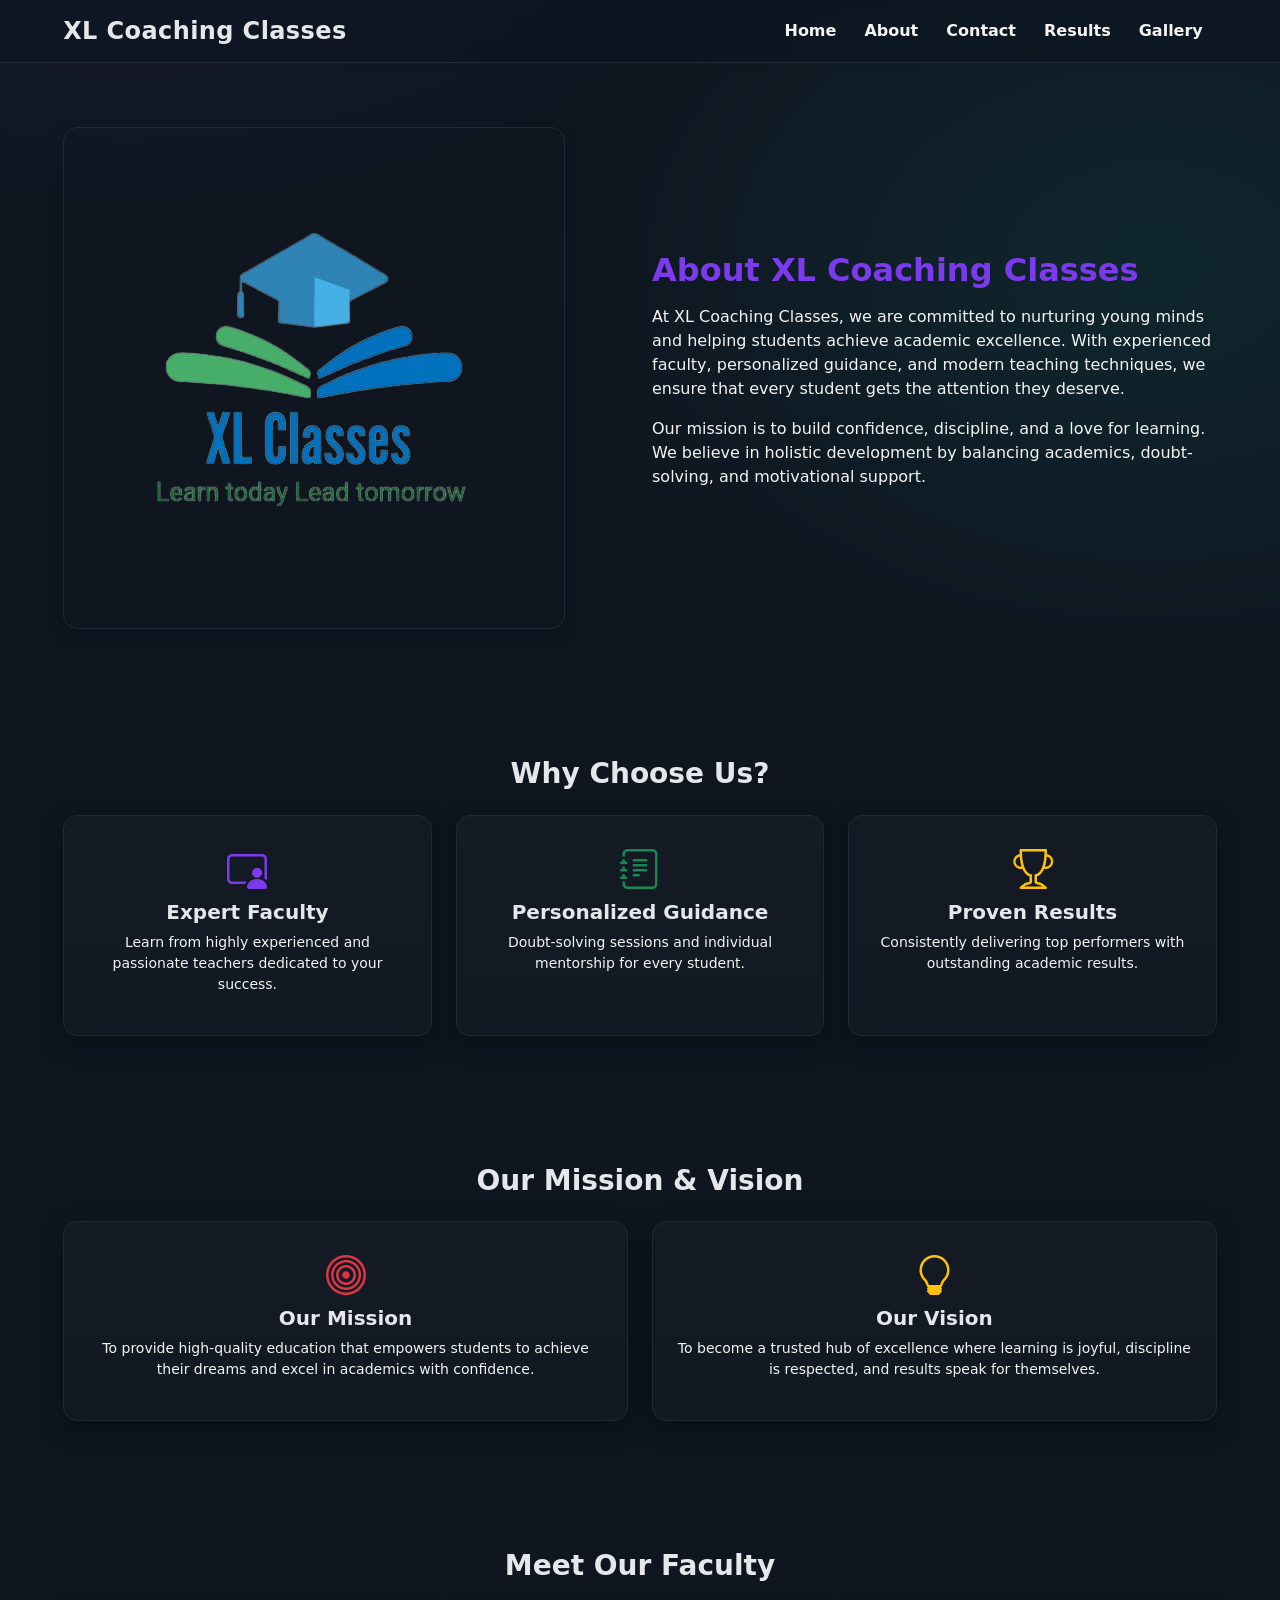
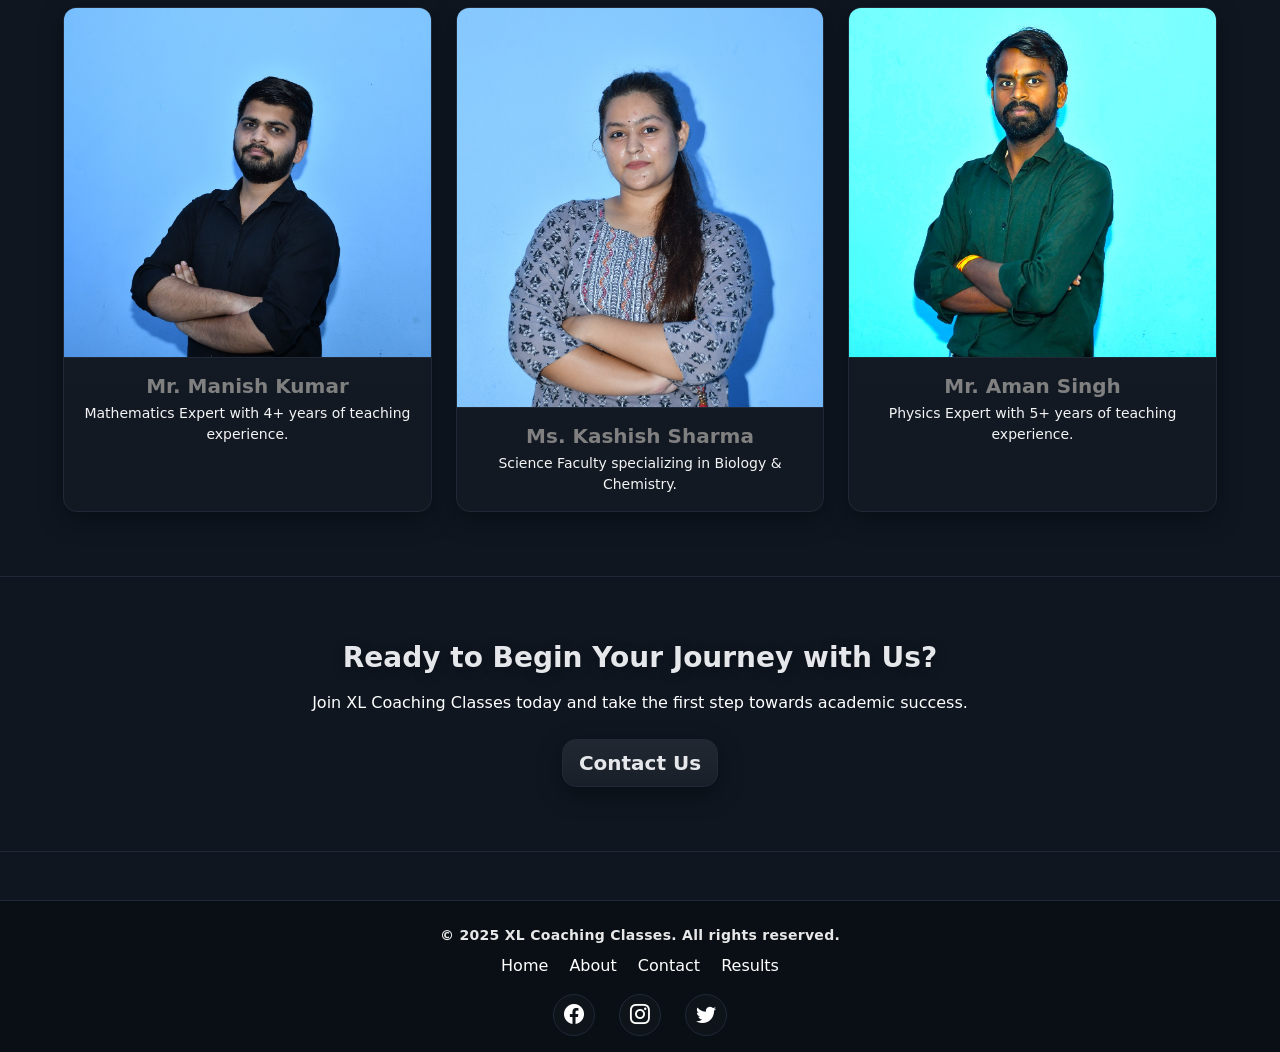
==== about.html @ 8166fb9c "Add files via upload" ====
<!DOCTYPE html>
<html lang="en">

<head>
    <meta charset="UTF-8">
    <meta name="viewport" content="width=device-width, initial-scale=1.0">
    <title>XL CLASSES || LEARN TODAY LEAD TOMORROW</title>
    <link rel="stylesheet" href="styles.css">
    <link href="https://cdn.jsdelivr.net/npm/bootstrap@5.3.3/dist/css/bootstrap.min.css" rel="stylesheet"
        integrity="sha384-QWTKZyjpPEjISv5WaRU9OFeRpok6YctnYmDr5pNlyT2bRjXh0JMhjY6hW+ALEwIH" crossorigin="anonymous">
    <style>
        :root {
            --bg: #0b0f14;
            --panel: #0f1620;
            --muted: #1b2430;
            --text: #e5e7eb;
            --text-dim: #f4f4f4;
            --accent: #7c3aed;
            --accent-2: #14b8a6;
            --border: #1f2937;
            --ring: #2563eb;
            --shadow: 0 8px 24px rgba(0, 0, 0, 0.35);
            --radius: 14px;
            --speed: 180ms;
        }

        html,
        body {
            background: radial-gradient(1200px 800px at 10% -10%, rgba(124, 58, 237, 0.12), transparent 60%),
                radial-gradient(1000px 700px at 90% 10%, rgba(20, 184, 166, 0.10), transparent 60%),
                var(--bg);
            color: var(--text);
            -webkit-font-smoothing: antialiased;
            -moz-osx-font-smoothing: grayscale;
        }

        .bg-light {
            background-color: var(--panel) !important;
        }

        .text-primary {
            color: var(--accent) !important;
        }

        .custom-navbar {
            position: sticky;
            top: 0;
            z-index: 1030;
            background: rgba(15, 22, 32, 0.7) !important;
            backdrop-filter: saturate(120%) blur(10px);
            border-bottom: 1px solid var(--border);
        }

        .custom-navbar .navbar-brand {
            letter-spacing: .4px;
            color: var(--text) !important;
        }

        .custom-navbar .nav-link {
            color: var(--text-dim) !important;
            position: relative;
            transition: color var(--speed) ease;
            padding-inline: clamp(.5rem, 1.2vw, .85rem);
        }

        .custom-navbar .nav-link:hover,
        .custom-navbar .nav-link:focus {
            color: var(--text) !important;
        }

        .custom-navbar .nav-link::after {
            content: "";
            position: absolute;
            left: 10%;
            right: 10%;
            bottom: 6px;
            height: 2px;
            background: linear-gradient(90deg, var(--accent), var(--accent-2));
            transform: scaleX(0);
            transform-origin: left;
            transition: transform var(--speed) ease;
            border-radius: 2px;
        }

        .custom-navbar .nav-link:hover::after,
        .custom-navbar .nav-link:focus::after {
            transform: scaleX(1);
        }

        .navbar-toggler {
            border-color: var(--border) !important;
        }

        .navbar-toggler:focus {
            box-shadow: 0 0 0 3px rgba(37, 99, 235, .35);
        }

        .dropdown-menu {
            background: var(--panel);
            border: 1px solid var(--border);
        }

        .dropdown-item {
            color: var(--text-dim);
            transition: background var(--speed) ease, color var(--speed) ease;
        }

        .dropdown-item:hover,
        .dropdown-item:focus {
            background: var(--muted);
            color: var(--text);
        }

        section.py-5 {
            padding-block: clamp(2rem, 6vw, 4rem) !important;
        }

        .container {
            max-width: min(1200px, 92vw);
        }

        h2,
        h3,
        h5 {
            color: var(--text);
        }

        .text-muted {
            color: var(--text-dim) !important;
        }

        .img-fluid.rounded {
            border-radius: var(--radius) !important;
            box-shadow: var(--shadow);
            border: 1px solid var(--border);
        }

        .p-4.bg-white,
        .p-4.bg-light,
        .card {
            background: linear-gradient(180deg, rgba(255, 255, 255, 0.02), rgba(255, 255, 255, 0.01)) !important;
            border: 1px solid var(--border) !important;
            border-radius: var(--radius) !important;
            box-shadow: var(--shadow) !important;
            transition: transform var(--speed) ease, box-shadow var(--speed) ease, border-color var(--speed) ease;
        }

        .card:hover,
        .p-4.bg-light:hover,
        .p-4.bg-white:hover {
            transform: translateY(-4px);
            box-shadow: 0 14px 36px rgba(0, 0, 0, 0.45);
            border-color: rgba(124, 58, 237, 0.35) !important;
        }

        .card-img-top {
            object-fit: cover;
            border-top-left-radius: calc(var(--radius) - 2px);
            border-top-right-radius: calc(var(--radius) - 2px);
            border-bottom: 1px solid var(--border);
        }

        .card-title {
            color: grey;
            margin-bottom: .35rem;
        }

        .card-text {
            color: var(--text-dim);
        }

        .btn {
            border-radius: var(--radius);
            transition: transform var(--speed) ease, box-shadow var(--speed) ease, background var(--speed) ease, border-color var(--speed) ease;
        }

        .btn-light {
            color: var(--text);
            background: linear-gradient(180deg, rgba(255, 255, 255, 0.08), rgba(255, 255, 255, 0.04));
            border: 1px solid var(--border);
            box-shadow: var(--shadow);
        }

        .btn-light:hover,
        .btn-light:focus {
            transform: translateY(-1px);
            background: linear-gradient(180deg, rgba(255, 255, 255, 0.12), rgba(255, 255, 255, 0.06));
            box-shadow: 0 10px 28px rgba(0, 0, 0, 0.45);
        }

        .cta-section {
            background: linear-gradient(180deg, rgba(15, 22, 32, 0.6), rgba(15, 22, 32, 0.8));
            border-top: 1px solid var(--border);
            border-bottom: 1px solid var(--border);
            text-align: center;
        }

        footer.bg-dark {
            background: #0a0f15 !important;
            border-top: 1px solid var(--border);
        }

        footer a {
            color: var(--text-dim) !important;
        }

        footer a:hover,
        footer a:focus {
            color: var(--text) !important;
            text-decoration: none;
        }

        footer .d-flex.justify-content-center a {
            display: inline-flex;
            align-items: center;
            justify-content: center;
            width: 42px;
            height: 42px;
            border-radius: 50%;
            border: 1px solid var(--border);
            background: rgba(255, 255, 255, 0.02);
            transition: transform var(--speed) ease, border-color var(--speed) ease, background var(--speed) ease;
        }

        footer .d-flex.justify-content-center a:hover,
        footer .d-flex.justify-content-center a:focus {
            transform: translateY(-2px);
            background: rgba(124, 58, 237, 0.12);
            border-color: rgba(124, 58, 237, 0.45);
        }

        @media (max-width: 991.98px) {
            .custom-navbar .navbar-collapse {
                background: rgba(15, 22, 32, 0.95);
                border: 1px solid var(--border);
                border-radius: var(--radius);
                padding: .75rem;
                margin-top: .5rem;
            }
        }

        @media (prefers-reduced-motion: reduce) {
            * {
                transition: none !important;
                animation: none !important;
                scroll-behavior: auto !important;
            }
        }

        :focus-visible {
            outline: 2px solid var(--ring);
            outline-offset: 2px;
        }
    </style>
</head>

<body class="bg-light">

    <!-- Navbar -->
    <nav class="navbar navbar-expand-lg navbar-dark bg-primary shadow-sm custom-navbar">
        <div class="container">
            <!-- Brand / Logo -->
            <a class="navbar-brand fw-bold fs-4" href="./index.html">XL Coaching Classes</a>

            <!-- Mobile Toggle -->
            <button class="navbar-toggler" type="button" data-bs-toggle="collapse" data-bs-target="#navbarNav"
                aria-controls="navbarNav" aria-expanded="false" aria-label="Toggle navigation">
                <span class="navbar-toggler-icon"></span>
            </button>

            <!-- Links -->
            <div class="collapse navbar-collapse" id="navbarNav">
                <ul class="navbar-nav ms-auto align-items-lg-center">
                    <li class="nav-item">
                        <a class="nav-link fw-semibold" href="./index.html">Home</a>
                    </li>
                    <li class="nav-item">
                        <a class="nav-link fw-semibold" href="./about.html">About</a>
                    </li>
                    <li class="nav-item">
                        <a class="nav-link fw-semibold" href="./contact.html">Contact</a>
                    </li>
                    <li class="nav-item">
                        <a class="nav-link fw-semibold" href="./result.html">Results</a>
                    </li>
                    <!-- ✅ Gallery Dropdown -->
                    <li class="nav-item dropdown">
                        <a class="nav-link fw-semibold dropdown-toggle" href="#" id="galleryDropdown" role="button"
                            data-bs-toggle="dropdown" aria-expanded="false">
                            Gallery
                        </a>
                        <ul class="dropdown-menu dropdown-menu-end shadow-lg rounded-3 border-0"
                            aria-labelledby="galleryDropdown">
                            <li><a class="dropdown-item py-2" href="./photos.html">📷 Photos</a></li>
                            <li><a class="dropdown-item py-2" href="./videos.html">🎥 Videos</a></li>
                        </ul>
                    </li>
                </ul>
            </div>
        </div>
    </nav>

    <!-- About Section -->
    <section class="py-5">
        <div class="container">
            <div class="row align-items-center">
                <!-- Left Side: Image -->
                <div class="col-md-6 mb-4 mb-md-0">
                    <img src="./assets/xl classes.png" alt="Coaching Image" class="img-fluid rounded shadow">
                </div>
                <!-- Right Side: Text -->
                <div class="col-md-6">
                    <h2 class="fw-bold mb-3 text-primary">About XL Coaching Classes</h2>
                    <p class="text-muted">
                        At XL Coaching Classes, we are committed to nurturing young minds and helping students
                        achieve academic excellence. With experienced faculty, personalized guidance, and
                        modern teaching techniques, we ensure that every student gets the attention they deserve.
                    </p>
                    <p class="text-muted">
                        Our mission is to build confidence, discipline, and a love for learning.
                        We believe in holistic development by balancing academics, doubt-solving,
                        and motivational support.
                    </p>
                </div>
            </div>
        </div>
    </section>

    <!-- Our Values / Features Section -->
    <section class="py-5 bg-light">
        <div class="container text-center">
            <h3 class="fw-bold mb-4">Why Choose Us?</h3>
            <div class="row g-4">
                <div class="col-md-4">
                    <div class="p-4 shadow-sm rounded bg-white h-100">
                        <i class="bi bi-person-video3 fs-1 text-primary mb-3"></i>
                        <h5 class="fw-semibold">Expert Faculty</h5>
                        <p class="text-muted small">
                            Learn from highly experienced and passionate teachers dedicated to your success.
                        </p>
                    </div>
                </div>
                <div class="col-md-4">
                    <div class="p-4 shadow-sm rounded bg-white h-100">
                        <i class="bi bi-journal-text fs-1 text-success mb-3"></i>
                        <h5 class="fw-semibold">Personalized Guidance</h5>
                        <p class="text-muted small">
                            Doubt-solving sessions and individual mentorship for every student.
                        </p>
                    </div>
                </div>
                <div class="col-md-4">
                    <div class="p-4 shadow-sm rounded bg-white h-100">
                        <i class="bi bi-trophy fs-1 text-warning mb-3"></i>
                        <h5 class="fw-semibold">Proven Results</h5>
                        <p class="text-muted small">
                            Consistently delivering top performers with outstanding academic results.
                        </p>
                    </div>
                </div>
            </div>
        </div>
    </section>

    <!-- Mission & Vision Section -->
    <section class="py-5">
        <div class="container text-center">
            <h3 class="fw-bold mb-4">Our Mission & Vision</h3>
            <div class="row g-4">
                <div class="col-md-6">
                    <div class="p-4 bg-light rounded shadow-sm h-100">
                        <i class="bi bi-bullseye fs-1 text-danger mb-3"></i>
                        <h5 class="fw-semibold">Our Mission</h5>
                        <p class="text-muted small">
                            To provide high-quality education that empowers students
                            to achieve their dreams and excel in academics with confidence.
                        </p>
                    </div>
                </div>
                <div class="col-md-6">
                    <div class="p-4 bg-light rounded shadow-sm h-100">
                        <i class="bi bi-lightbulb fs-1 text-warning mb-3"></i>
                        <h5 class="fw-semibold">Our Vision</h5>
                        <p class="text-muted small">
                            To become a trusted hub of excellence where learning is joyful,
                            discipline is respected, and results speak for themselves.
                        </p>
                    </div>
                </div>
            </div>
        </div>
    </section>


    <!-- Faculty Section -->
    <section class="py-5 bg-light">
        <div class="container text-center">
            <h3 class="fw-bold mb-4">Meet Our Faculty</h3>
            <div class="row g-4">
                <div class="col-md-4">
                    <div class="card shadow-sm border-0 h-100">
                        <img src="./assets/manishSir.jpg" class="card-img-top" alt="Faculty 1" height="350" width="250">
                        <div class="card-body">
                            <h5 class="card-title fw-semibold">Mr. Manish Kumar</h5>
                            <p class="card-text small text-muted">Mathematics Expert with 4+ years of teaching
                                experience.</p>
                        </div>
                    </div>
                </div>
                <div class="col-md-4">
                    <div class="card shadow-sm border-0 h-100">
                        <img src="./assets/kashishMam.jpg" class="card-img-top" alt="Faculty 2" height="400"
                            width="250">
                        <div class="card-body">
                            <h5 class="card-title fw-semibold">Ms. Kashish Sharma</h5>
                            <p class="card-text small text-muted">Science Faculty specializing in Biology & Chemistry.
                            </p>
                        </div>
                    </div>
                </div>
                <div class="col-md-4">
                    <div class="card shadow-sm border-0 h-100">
                        <img src="./assets/amanSir.jpg" class="card-img-top" alt="Faculty 3" height="350" width="250">
                        <div class="card-body">
                            <h5 class="card-title fw-semibold">Mr. Aman Singh</h5>
                            <p class="card-text small text-muted">Physics Expert with 5+ years of teaching experience.
                            </p>
                        </div>
                    </div>
                </div>
            </div>
        </div>
    </section>


    <!-- Call to Action -->
    <section class="cta-section py-5">
        <div class="container">
            <h3 class="fw-bold mb-3">Ready to Begin Your Journey with Us?</h3>
            <p class="mb-4">Join XL Coaching Classes today and take the first step towards academic success.</p>
            <a href="./contact.html" class="btn btn-light btn-lg fw-semibold">Contact Us</a>
        </div>
    </section>





    <!-- Footer -->
    <footer class="bg-dark text-white text-center mt-5 pt-4 pb-3">
        <div class="container">

            <!-- Copyright -->
            <p class="mb-2 fw-semibold small">
                © 2025 XL Coaching Classes. All rights reserved.
            </p>

            <!-- Quick Links -->
            <div class="row justify-content-center mb-3">
                <div class="col-auto">
                    <a href="./index.html" class="text-white text-decoration-none me-3">Home</a>
                    <a href="./about.html" class="text-white text-decoration-none me-3">About</a>
                    <a href="./contact.html" class="text-white text-decoration-none me-3">Contact</a>
                    <a href="./result.html" class="text-white text-decoration-none">Results</a>
                </div>
            </div>

            <!-- Social Media -->
            <div class="d-flex justify-content-center gap-4">
                <a href="#" class="text-white fs-5" aria-label="Facebook">
                    <i class="bi bi-facebook"></i>
                </a>
                <a href="https://www.instagram.com/xl_classes" class="text-white fs-5" aria-label="Instagram">
                    <i class="bi bi-instagram"></i>
                </a>
                <a href="#" class="text-white fs-5" aria-label="Twitter">
                    <i class="bi bi-twitter"></i>
                </a>
            </div>

        </div>
    </footer>




    <!-- <script src="script.js"></script> -->
    <script src="https://cdn.jsdelivr.net/npm/bootstrap@5.3.3/dist/js/bootstrap.bundle.min.js"
        integrity="sha384-YvpcrYf0tY3lHB60NNkmXc5s9fDVZLESaAA55NDzOxhy9GkcIdslK1eN7N6jIeHz"
        crossorigin="anonymous"></script>
    <!-- Bootstrap Icons (for social media icons) -->
    <link rel="stylesheet" href="https://cdn.jsdelivr.net/npm/bootstrap-icons@1.11.3/font/bootstrap-icons.min.css">
</body>

</html>
---- styles.css ----
:root {
    --bg: #0b0f14;
    --panel: #0f1620;
    --muted: #1b2430;
    --text: #e5e7eb;
    --text-dim: #a3b1c6;
    --accent: #7c3aed;
    --accent-2: #14b8a6;
    --border: #1f2937;
    --ring: #2563eb;
    --radius: 14px;
    --speed: 180ms;
}

/* Navbar Brand */
.custom-navbar .navbar-brand {
    color: var(--text) !important;
    transition: color var(--speed) ease-in-out;
}

.custom-navbar .navbar-brand:hover {
    color: #ffd700 !important;
}

/* Nav Links (unified) */
.custom-navbar .nav-link,
.navbar-nav .nav-link {
    position: relative;
    display: inline-block;
    font-weight: 600;
    color: var(--text-dim) !important;
    text-decoration: none;
    padding: 8px 12px;
    margin: 0 6px;
    transition: color var(--speed) ease;
    font-size: 1rem;
}

.custom-navbar .nav-link:hover,
.navbar-nav .nav-link:hover {
    color: var(--text) !important;
}

/* Underline (subtle, matches text width) */
.navbar-nav .nav-link::after {
    content: "";
    position: absolute;
    left: 0;
    bottom: 0;
    width: 100%;
    height: 2px;
    transform: scaleX(0);
    transform-origin: left;
    border-radius: 2px;
    background: linear-gradient(90deg, var(--accent), var(--accent-2));
    transition: transform var(--speed) ease-in-out;
}

.navbar-nav .nav-link:hover::after {
    transform: scaleX(1);
}

/* Dropdown */
.custom-navbar .dropdown-menu {
    background: var(--panel);
    border: 1px solid var(--border);
    border-radius: 12px;
    padding: 6px 0;
    min-width: 180px;
}

.custom-navbar .dropdown-item {
    font-weight: 500;
    padding: 10px 14px;
    color: var(--text-dim);
    border-radius: 8px;
    transition: background var(--speed) ease, color var(--speed) ease, transform var(--speed) ease;
}

.custom-navbar .dropdown-item:hover {
    background: var(--muted);
    color: var(--text);
    transform: translateX(4px);
}

/* Footer */
footer {
    background: #0a0f15;
    color: #fff;
}

footer p {
    letter-spacing: .3px;
    font-size: .9rem;
    opacity: .9;
}

footer a {
    color: var(--text-dim) !important;
    font-weight: 500;
    transition: color var(--speed) ease, transform var(--speed) ease;
}

footer a:hover {
    color: #ffc107 !important;
    transform: translateY(-2px);
}

footer .bi {
    transition: transform var(--speed) ease, color var(--speed) ease;
}

footer .bi:hover {
    color: #ffc107;
    transform: scale(1.1);
}

/* Hero + CTA (clean, no heavy animations) */
.hero-section,
.cta-section {
    position: relative;
    color: #fff;
    text-align: center;
    background: linear-gradient(135deg, rgba(124, 58, 237, .25), rgba(20, 184, 166, .2));
}

.hero-section h1,
.cta-section h3 {
    text-shadow: 0 2px 12px rgba(0, 0, 0, .35);
}

.hero-section .btn,
.cta-section .btn {
    font-weight: 600;
    transition: transform var(--speed) ease, box-shadow var(--speed) ease, background var(--speed) ease, color var(--speed) ease;
}

.hero-section .btn:hover,
.cta-section .btn:hover {
    background: #ffc107;
    color: #000 !important;
    transform: translateY(-2px);
    box-shadow: 0 8px 20px rgba(0, 0, 0, .25);
}
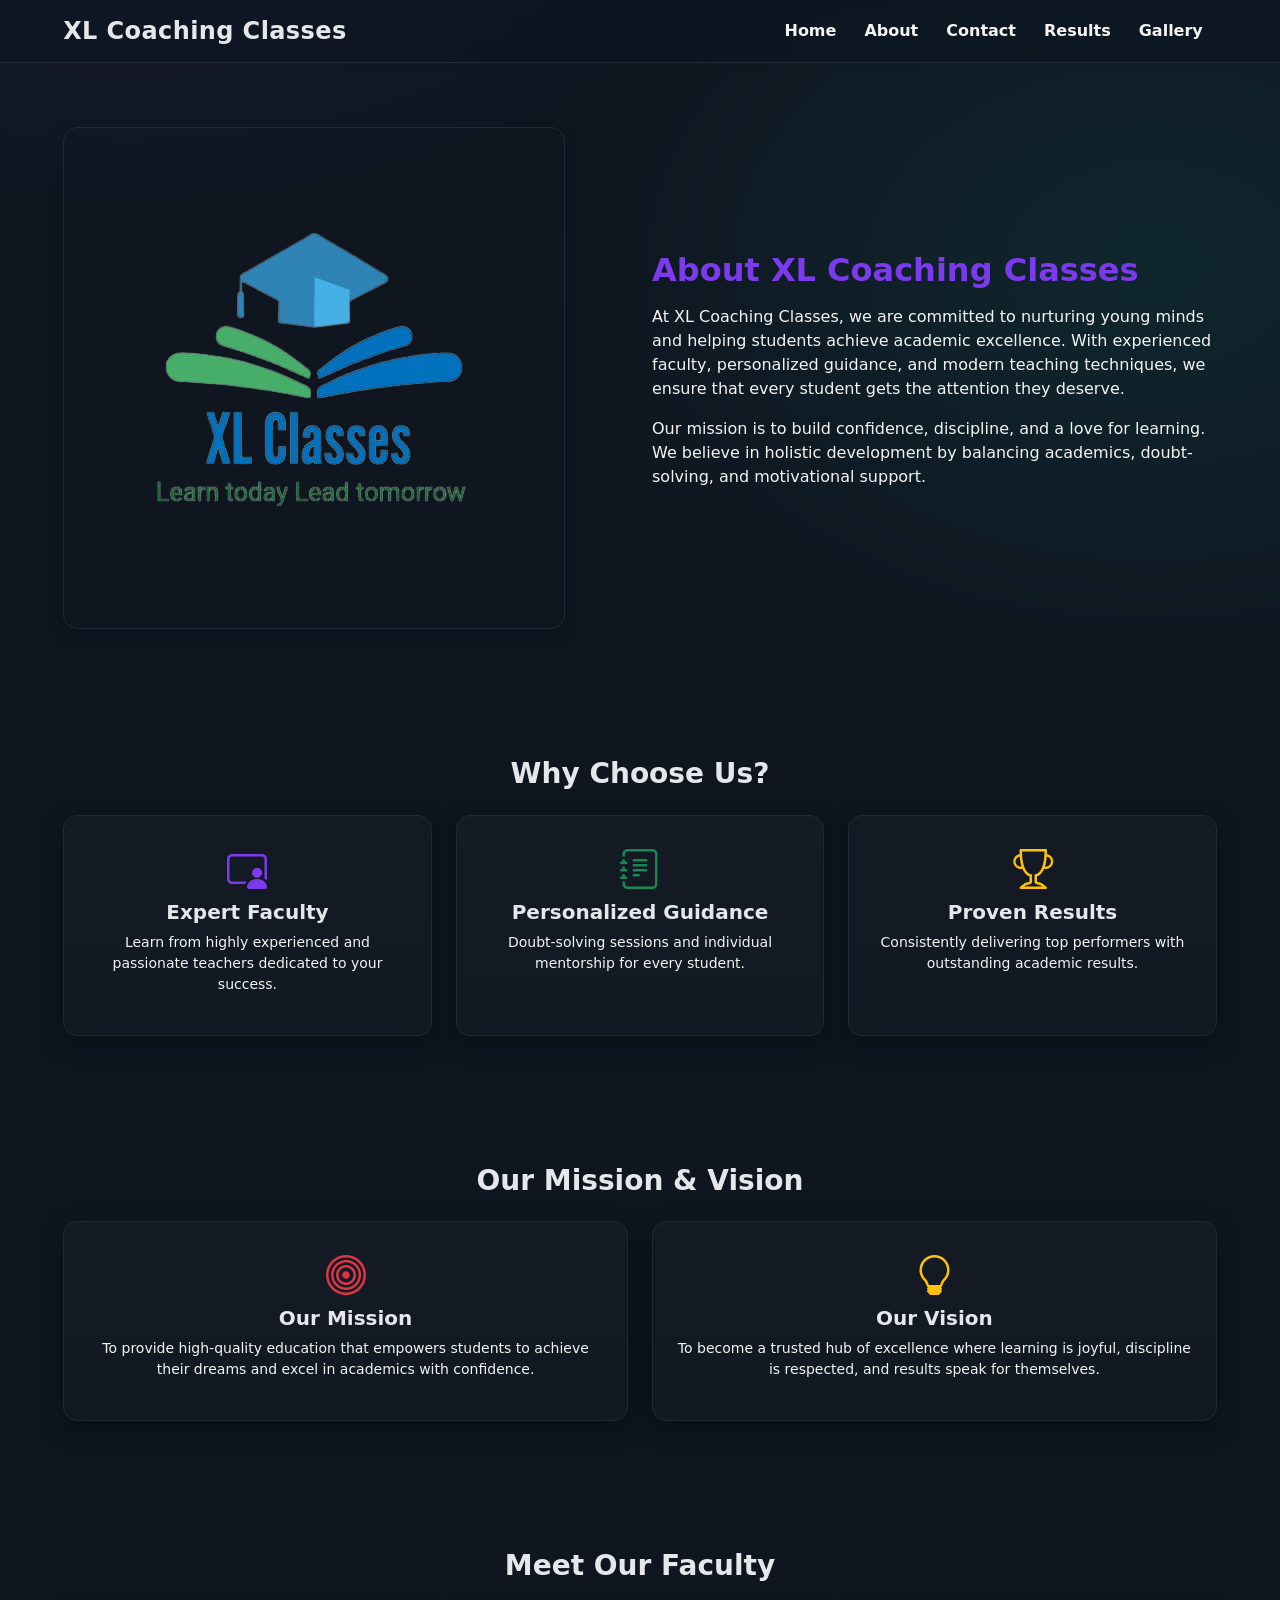
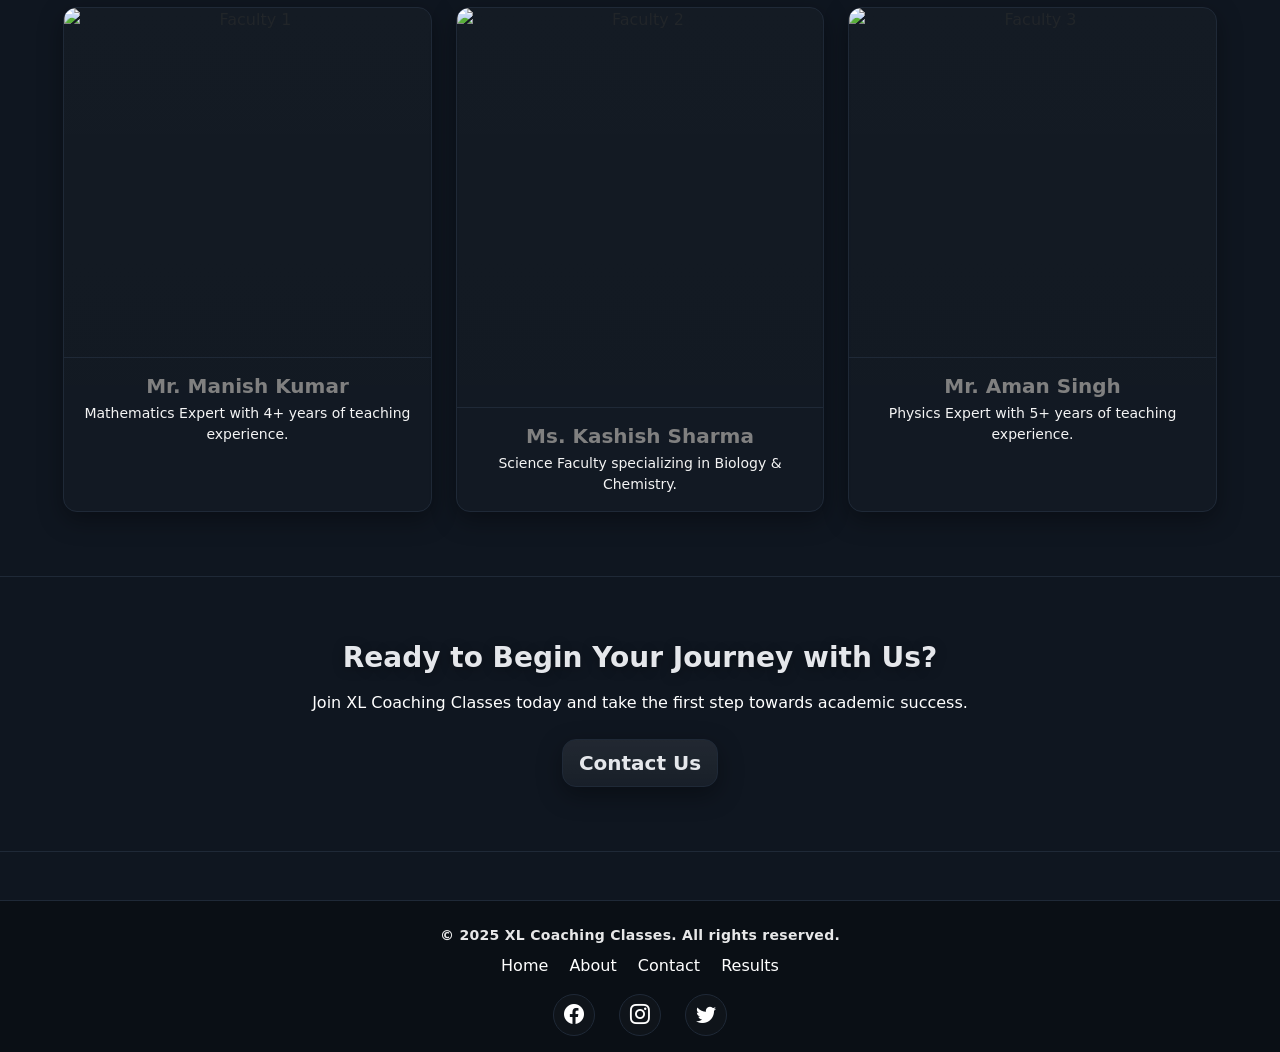
==== commit 393e3886: "Update about.html" ====
--- a/about.html
+++ b/about.html
@@ -399,7 +399,7 @@
             <div class="row g-4">
                 <div class="col-md-4">
                     <div class="card shadow-sm border-0 h-100">
-                        <img src="./assets/manishSir.jpg" class="card-img-top" alt="Faculty 1" height="350" width="250">
+                        <img src="./assets/manishSir1.png" class="card-img-top" alt="Faculty 1" height="350" width="250">
                         <div class="card-body">
                             <h5 class="card-title fw-semibold">Mr. Manish Kumar</h5>
                             <p class="card-text small text-muted">Mathematics Expert with 4+ years of teaching
@@ -409,7 +409,7 @@
                 </div>
                 <div class="col-md-4">
                     <div class="card shadow-sm border-0 h-100">
-                        <img src="./assets/kashishMam.jpg" class="card-img-top" alt="Faculty 2" height="400"
+                        <img src="./assets/kashishMam1.png" class="card-img-top" alt="Faculty 2" height="400"
                             width="250">
                         <div class="card-body">
                             <h5 class="card-title fw-semibold">Ms. Kashish Sharma</h5>
@@ -420,7 +420,7 @@
                 </div>
                 <div class="col-md-4">
                     <div class="card shadow-sm border-0 h-100">
-                        <img src="./assets/amanSir.jpg" class="card-img-top" alt="Faculty 3" height="350" width="250">
+                        <img src="./assets/amanSir1.png" class="card-img-top" alt="Faculty 3" height="350" width="250">
                         <div class="card-body">
                             <h5 class="card-title fw-semibold">Mr. Aman Singh</h5>
                             <p class="card-text small text-muted">Physics Expert with 5+ years of teaching experience.
@@ -492,4 +492,4 @@
     <link rel="stylesheet" href="https://cdn.jsdelivr.net/npm/bootstrap-icons@1.11.3/font/bootstrap-icons.min.css">
 </body>
 
-</html>+</html>
